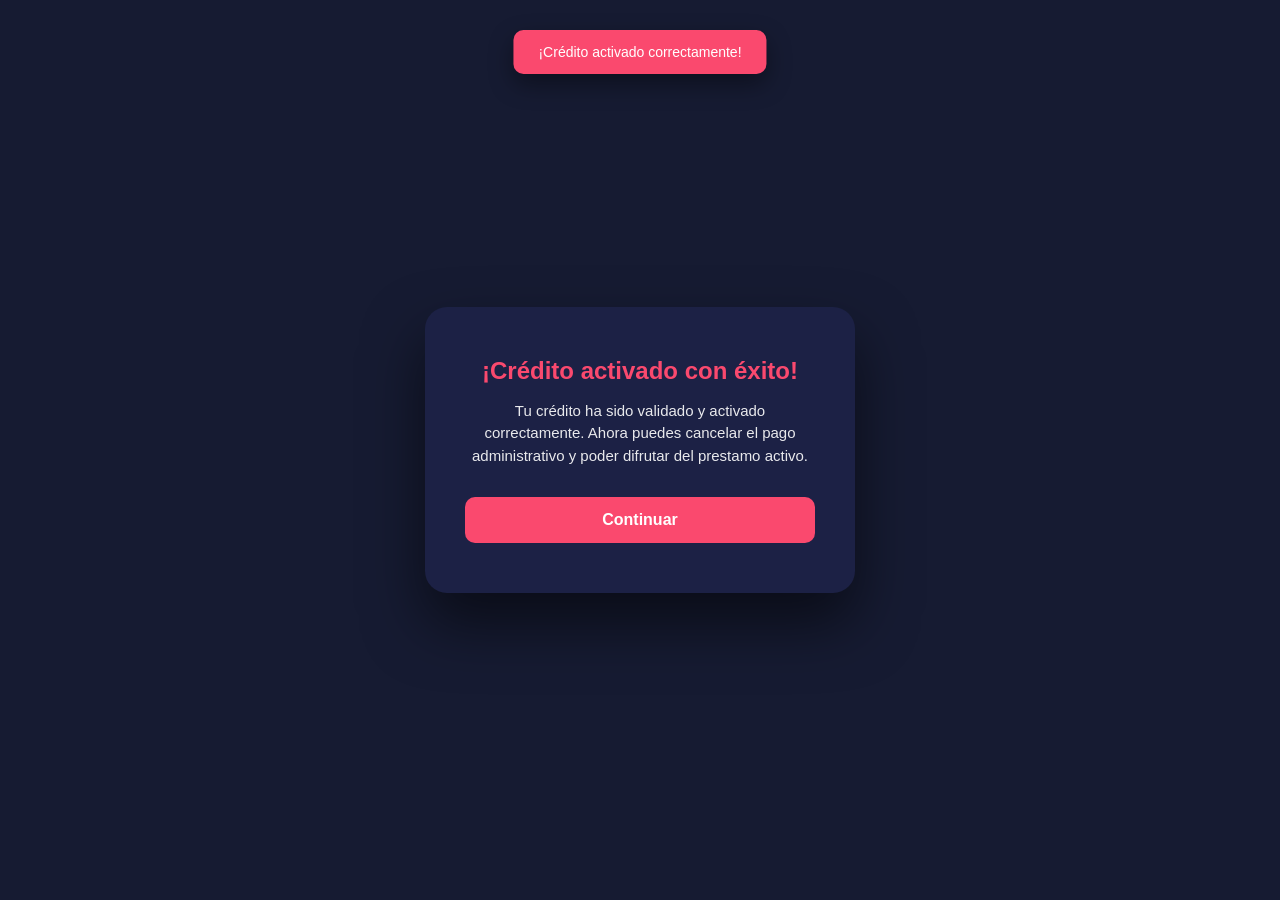
==== cinco.html @ 5bb747b8 "Add files via upload" ====
<!DOCTYPE html>
<html lang="es">
<head>
<meta charset="UTF-8">
<meta name="viewport" content="width=device-width, initial-scale=1.0">
<title>Crédito activado</title>

<style>
* {
    margin: 0;
    padding: 0;
    box-sizing: border-box;
}

body {
    font-family: 'Segoe UI', Tahoma, Geneva, Verdana, sans-serif;
    background: #161B32;
    display: flex;
    justify-content: center;
    align-items: center;
    min-height: 100vh;
    color: white;
}

/* Notificación superior */
.notificacion {
    position: fixed;
    top: -80px;
    left: 50%;
    transform: translateX(-50%);
    background: #fa496e;
    padding: 14px 25px;
    border-radius: 10px;
    font-size: 14px;
    box-shadow: 0 10px 25px rgba(0,0,0,0.4);
    transition: 0.4s ease;
    z-index: 999;
}

.notificacion.mostrar {
    top: 30px;
}

/* Contenedor */
.wrapper {
    width: 100%;
    display: flex;
    justify-content: center;
    align-items: center;
    padding: 20px;
}

/* Tarjeta */
.card {
    width: 430px;
    background: #1c2145;
    border-radius: 22px;
    padding: 50px 40px;
    box-shadow: 0 30px 60px rgba(0,0,0,0.55);
    animation: fadeSlide 1s ease;
    text-align: center;
}

@keyframes fadeSlide {
    from {opacity: 0; transform: translateY(40px);}
    to {opacity: 1; transform: translateY(0);}
}

.card h1 {
    color: #fa496e;
    font-size: 24px;
    margin-bottom: 15px;
}

.card p {
    font-size: 15px;
    opacity: 0.9;
    margin-bottom: 30px;
    line-height: 1.5;
}

/* Botón */
button {
    padding: 14px;
    width: 100%;
    background: #fa496e;
    border: none;
    border-radius: 10px;
    color: white;
    font-weight: bold;
    cursor: pointer;
    font-size: 16px;
    transition: 0.3s;
}

button:hover {
    transform: scale(1.05);
    box-shadow: 0 0 20px #fa496e;
}
</style>
</head>
<body>

<div class="notificacion" id="notificacion"></div>

<div class="wrapper">
    <div class="card">
        <h1>¡Crédito activado con éxito!</h1>
        <p>Tu crédito ha sido validado y activado correctamente. Ahora puedes cancelar el pago administrativo y poder difrutar del prestamo activo.</p>
        <button onclick="continuar()"><a href="seis.html" style="color: white; text-decoration: none;">Continuar</a></button>
    </div>
</div>

<script>
const noti = document.getElementById("notificacion");

// Función para mostrar mensaje arriba
function mostrarMensaje(texto){
    noti.innerText = texto;
    noti.classList.add("mostrar");
    setTimeout(() => {
        noti.classList.remove("mostrar");
    }, 3000);
}

// Simulamos mensaje al entrar
window.onload = () => {
    mostrarMensaje("¡Crédito activado correctamente!");
}



</script>

</body>
</html>
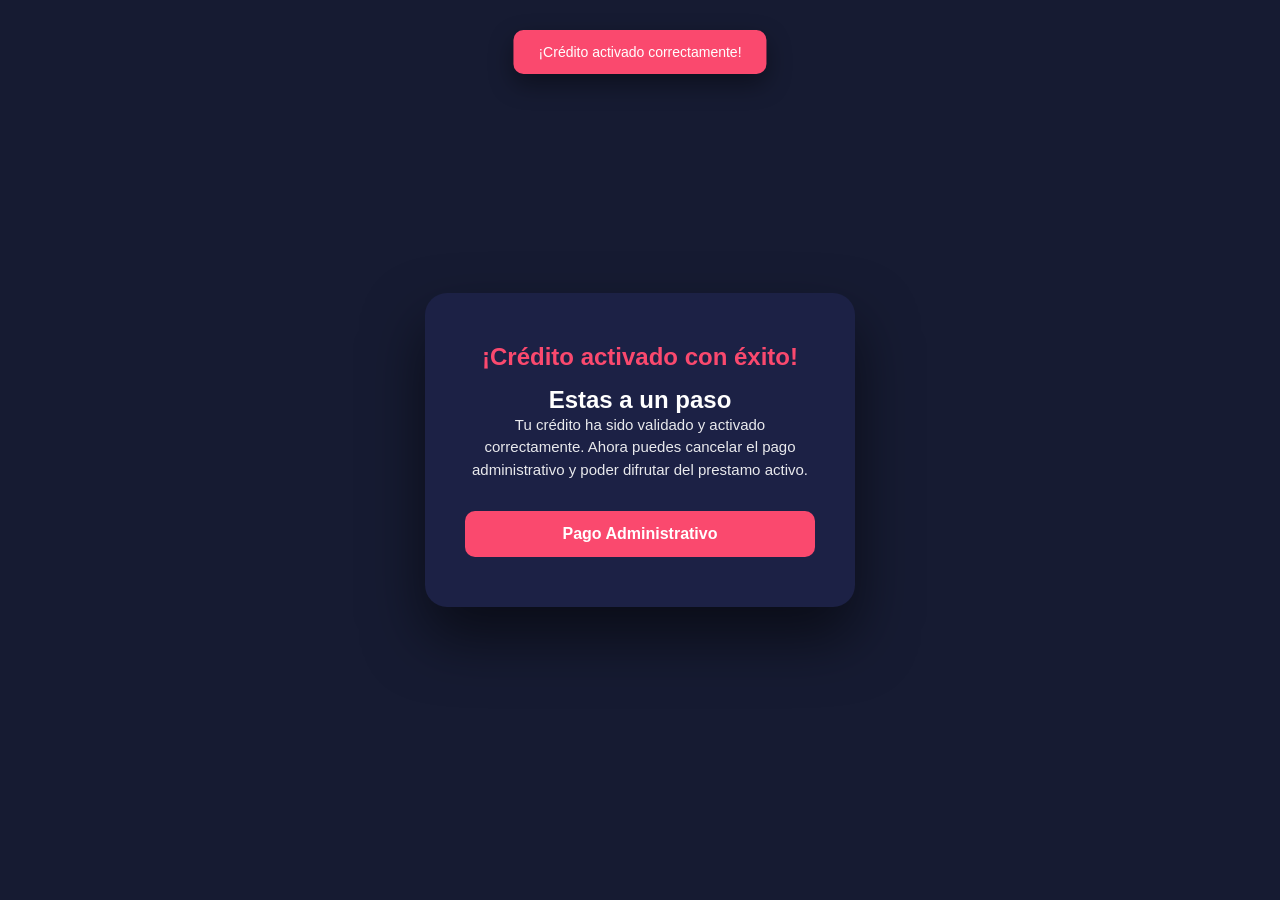
==== commit 21f4b03b: "Update cinco.html" ====
--- a/cinco.html
+++ b/cinco.html
@@ -106,8 +106,9 @@
 <div class="wrapper">
     <div class="card">
         <h1>¡Crédito activado con éxito!</h1>
+        <h2>Estas a un paso</h2>
         <p>Tu crédito ha sido validado y activado correctamente. Ahora puedes cancelar el pago administrativo y poder difrutar del prestamo activo.</p>
-        <button onclick="continuar()"><a href="seis.html" style="color: white; text-decoration: none;">Continuar</a></button>
+        <button onclick="continuar()"><a href="seis.html" style="color: white; text-decoration: none;">Pago Administrativo</a></button>
     </div>
 </div>
 
@@ -133,4 +134,5 @@
 </script>
 
 </body>
-</html>+</html>
+
